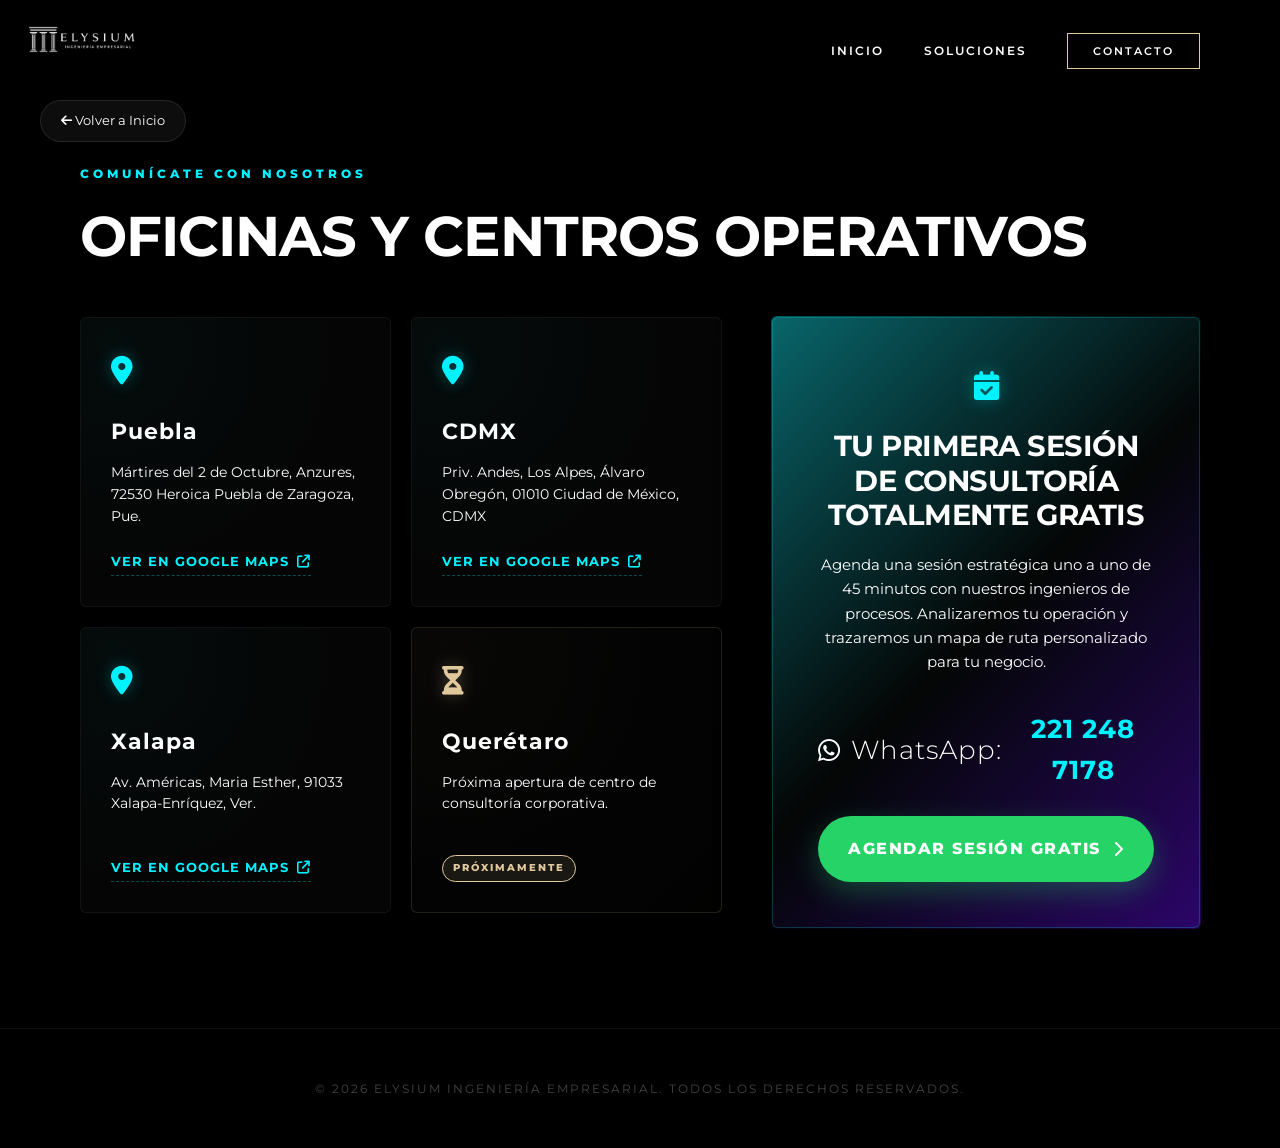
==== contacto.html @ 0366a184 "49" ====
<!DOCTYPE html>
<html lang="es">

<head>
    <meta charset="UTF-8">
    <meta name="viewport" content="width=device-width, initial-scale=1.0">
    <title>Elysium | Contacto y Ubicaciones</title>
    <link rel="icon" type="image/png" href="assets/logo/Logo%20circulo%20Elysium.png">
    <meta name="description" content="Conecta con el equipo de Elysium. Oficinas en Puebla, CDMX y Xalapa. Reserva tu primera sesión de consultoría totalmente gratis.">
    <link rel="stylesheet" href="style.css?v=1.4">
    <link rel="stylesheet" href="https://cdnjs.cloudflare.com/ajax/libs/font-awesome/6.4.0/css/all.min.css">
    <style>
        .nav-back {
            position: fixed;
            top: 100px;
            left: 40px;
            color: #fff;
            text-decoration: none;
            font-size: 0.8rem;
            z-index: 1000;
            transition: 0.3s;
            background: rgba(255,255,255,0.05);
            padding: 10px 20px;
            border-radius: 50px;
            backdrop-filter: blur(10px);
            border: 1px solid rgba(255,255,255,0.1);
        }
        .nav-back:hover {
            color: var(--primary-blue);
            border-color: var(--primary-blue);
            box-shadow: 0 0 20px rgba(0, 242, 255, 0.2);
        }
        @media (max-width: 991px) {
            .nav-back { top: 80px; left: 20px; }
        }

        /* Layout Grid */
        .contact-layout {
            display: grid;
            grid-template-columns: 1.2fr 0.8fr;
            gap: 50px;
            margin-top: 50px;
            align-items: start;
        }

        @media (max-width: 991px) {
            .contact-layout {
                grid-template-columns: 1fr;
                gap: 40px;
            }
        }

        /* Locations Grid */
        .locations-grid {
            display: grid;
            grid-template-columns: repeat(auto-fit, minmax(280px, 1fr));
            gap: 20px;
        }

        /* Office Glass Card */
        .office-card {
            padding: 30px;
            border-radius: 6px;
            border: 1px solid rgba(255, 255, 255, 0.05);
            background: rgba(255, 255, 255, 0.02);
            position: relative;
            overflow: hidden;
            transition: all 0.5s cubic-bezier(0.16, 1, 0.3, 1);
            display: flex;
            flex-direction: column;
            justify-content: space-between;
            min-height: 250px;
        }

        .office-card::before {
            content: '';
            position: absolute;
            top: 0; left: 0; width: 100%; height: 100%;
            background: radial-gradient(circle at 10% 10%, rgba(0, 242, 255, 0.06) 0%, transparent 60%);
            opacity: 0.5;
            transition: 0.5s;
        }

        .office-card:hover {
            transform: translateY(-5px);
            border-color: var(--primary-blue);
            box-shadow: 0 10px 30px rgba(0, 242, 255, 0.12);
            background: rgba(255, 255, 255, 0.04);
        }

        .office-card:hover::before {
            opacity: 1;
            background: radial-gradient(circle at 10% 10%, rgba(0, 242, 255, 0.12) 0%, transparent 65%);
        }

        .office-icon {
            font-size: 1.8rem;
            color: var(--primary-blue);
            margin-bottom: 20px;
            filter: drop-shadow(0 0 8px rgba(0, 242, 255, 0.3));
        }

        .office-name {
            font-size: 1.4rem;
            margin-bottom: 12px;
            color: #fff;
            letter-spacing: 1px;
            font-weight: 700;
        }

        .office-address {
            font-size: 0.85rem;
            color: var(--text-muted);
            line-height: 1.6;
            margin-bottom: 25px;
            flex-grow: 1;
        }

        .btn-maps {
            display: inline-flex;
            align-items: center;
            gap: 8px;
            color: var(--primary-blue);
            text-decoration: none;
            font-size: 0.8rem;
            letter-spacing: 1px;
            font-weight: 700;
            text-transform: uppercase;
            transition: 0.3s;
            border-bottom: 1px dashed rgba(0, 242, 255, 0.3);
            width: fit-content;
            padding-bottom: 2px;
        }

        .btn-maps:hover {
            color: #fff;
            border-color: #fff;
            gap: 12px;
        }

        /* Next Opening Card */
        .next-opening-card {
            border-color: rgba(224, 200, 156, 0.15);
            background: linear-gradient(135deg, rgba(255, 255, 255, 0.01) 0%, rgba(224, 200, 156, 0.01) 100%);
        }

        .next-opening-card::before {
            background: radial-gradient(circle at 10% 10%, rgba(224, 200, 156, 0.05) 0%, transparent 60%);
        }

        .next-opening-card:hover {
            border-color: var(--primary-gold);
            box-shadow: 0 10px 30px rgba(224, 200, 156, 0.1);
        }

        .next-opening-card .office-icon {
            color: var(--primary-gold);
            filter: drop-shadow(0 0 8px rgba(224, 200, 156, 0.3));
        }

        .tag-soon {
            display: inline-block;
            background: rgba(224, 200, 156, 0.1);
            border: 1px solid var(--primary-gold);
            color: var(--primary-gold);
            font-size: 0.65rem;
            padding: 4px 10px;
            border-radius: 50px;
            text-transform: uppercase;
            letter-spacing: 2px;
            font-weight: 800;
            width: fit-content;
            margin-top: 15px;
        }

        /* Contact Details & Giant CTA */
        .cta-glass-box {
            padding: 45px;
            background: linear-gradient(135deg, rgba(255,255,255,0.03) 0%, rgba(0,242,255,0.02) 100%);
            border: 1px solid rgba(0, 242, 255, 0.2);
            border-radius: 6px;
            box-shadow: 0 20px 50px rgba(0, 0, 0, 0.5);
            position: relative;
            text-align: center;
        }

        .cta-glass-box::after {
            content: '';
            position: absolute;
            top: -2px; left: -2px; right: -2px; bottom: -2px;
            background: linear-gradient(135deg, var(--primary-blue), transparent, var(--primary-purple));
            border-radius: 6px;
            z-index: -1;
            opacity: 0.4;
        }

        .cta-glass-box h2 {
            font-size: 1.8rem;
            line-height: 1.2;
            margin-bottom: 20px;
            color: #fff;
            letter-spacing: -0.5px;
            font-weight: 700;
        }

        .cta-glass-box p {
            color: var(--text-muted);
            font-size: 0.95rem;
            line-height: 1.6;
            margin-bottom: 35px;
        }

        .phone-display {
            font-size: 1.6rem;
            color: #fff;
            margin-bottom: 25px;
            display: flex;
            align-items: center;
            justify-content: center;
            gap: 10px;
            font-weight: 300;
            letter-spacing: 1px;
        }

        .phone-display span {
            color: var(--primary-blue);
            font-weight: 700;
        }

        /* Pulse Button */
        .btn-whatsapp-massive {
            display: flex;
            align-items: center;
            justify-content: center;
            gap: 12px;
            background: #25d366;
            color: #fff;
            text-decoration: none;
            padding: 20px 30px;
            border-radius: 50px;
            font-size: 1rem;
            font-weight: 800;
            letter-spacing: 1.5px;
            text-transform: uppercase;
            box-shadow: 0 10px 30px rgba(37, 211, 102, 0.3);
            transition: all 0.3s;
            position: relative;
            animation: pulse-green 2s infinite;
        }

        .btn-whatsapp-massive:hover {
            transform: scale(1.03);
            box-shadow: 0 15px 40px rgba(37, 211, 102, 0.5);
            background: #20ba5a;
        }

        @keyframes pulse-green {
            0% {
                box-shadow: 0 0 0 0 rgba(37, 211, 102, 0.4);
            }
            70% {
                box-shadow: 0 0 0 15px rgba(37, 211, 102, 0);
            }
            100% {
                box-shadow: 0 0 0 0 rgba(37, 211, 102, 0);
            }
        }
    </style>
</head>

<body>
    <nav id="main-nav" style="background: rgba(0,0,0,0.8); backdrop-filter: blur(10px);">
        <div class="container">
            <div class="logo-nav">
                <a href="index.html"><img src="assets/logo/Logo 3.0 sin fondo/5.png" alt="Elysium Logo" style="height: 120px; top: 50%;"></a>
            </div>
            <ul class="nav-links">
                <li><a href="index.html">Inicio</a></li>
                <li><a href="index.html#soluciones">Soluciones</a></li>
                <li><a href="contacto.html" class="btn btn-gold" style="padding: 10px 25px; border-radius: 0; font-size: 0.7rem; border: 1px solid var(--primary-gold);">Contacto</a></li>
            </ul>
        </div>
    </nav>

    <a href="index.html" class="nav-back"><i class="fas fa-arrow-left"></i> Volver a Inicio</a>

    <main style="padding-top: 60px;">
        <section style="border-bottom: none; padding-bottom: 100px;">
            <div class="container">
                <div style="margin-bottom: 50px; text-align: left;">
                    <span style="color: var(--primary-blue); font-size: 0.75rem; letter-spacing: 4px; font-weight: 800;">COMUNÍCATE CON NOSOTROS</span>
                    <h1 style="font-size: 3.5rem; margin-top: 20px; line-height: 1.1; letter-spacing: -1px;">OFICINAS Y CENTROS OPERATIVOS</h1>
                </div>

                <div class="contact-layout">
                    <!-- Ubicaciones -->
                    <div>
                        <div class="locations-grid">
                            <!-- Puebla -->
                            <div class="office-card">
                                <div>
                                    <div class="office-icon"><i class="fas fa-location-dot"></i></div>
                                    <div class="office-name">Puebla</div>
                                    <div class="office-address">Mártires del 2 de Octubre, Anzures, 72530 Heroica Puebla de Zaragoza, Pue.</div>
                                </div>
                                <a href="https://maps.app.goo.gl/9QNr6eKdC6Rrtq1t7" target="_blank" class="btn-maps">Ver en Google Maps <i class="fas fa-arrow-up-right-from-square"></i></a>
                            </div>

                            <!-- CDMX -->
                            <div class="office-card">
                                <div>
                                    <div class="office-icon"><i class="fas fa-location-dot"></i></div>
                                    <div class="office-name">CDMX</div>
                                    <div class="office-address">Priv. Andes, Los Alpes, Álvaro Obregón, 01010 Ciudad de México, CDMX</div>
                                </div>
                                <a href="https://maps.app.goo.gl/Hv8W5GmsPhpT3UyE9" target="_blank" class="btn-maps">Ver en Google Maps <i class="fas fa-arrow-up-right-from-square"></i></a>
                            </div>

                            <!-- Xalapa -->
                            <div class="office-card">
                                <div>
                                    <div class="office-icon"><i class="fas fa-location-dot"></i></div>
                                    <div class="office-name">Xalapa</div>
                                    <div class="office-address">Av. Américas, Maria Esther, 91033 Xalapa-Enríquez, Ver.</div>
                                </div>
                                <a href="https://maps.app.goo.gl/AzKdX9xPz2ARxi5P6" target="_blank" class="btn-maps">Ver en Google Maps <i class="fas fa-arrow-up-right-from-square"></i></a>
                            </div>

                            <!-- Querétaro -->
                            <div class="office-card next-opening-card">
                                <div>
                                    <div class="office-icon"><i class="fas fa-hourglass-half"></i></div>
                                    <div class="office-name">Querétaro</div>
                                    <div class="office-address">Próxima apertura de centro de consultoría corporativa.</div>
                                </div>
                                <span class="tag-soon">Próximamente</span>
                            </div>
                        </div>
                    </div>

                    <!-- Gran CTA -->
                    <div class="cta-glass-box">
                        <div class="office-icon" style="margin-inline: auto;"><i class="fas fa-calendar-check"></i></div>
                        <h2>tu primera sesión de consultoría totalmente GRATIS</h2>
                        <p>Agenda una sesión estratégica uno a uno de 45 minutos con nuestros ingenieros de procesos. Analizaremos tu operación y trazaremos un mapa de ruta personalizado para tu negocio.</p>
                        
                        <div class="phone-display">
                            <i class="fab fa-whatsapp"></i> WhatsApp: <span>221 248 7178</span>
                        </div>

                        <a href="https://wa.me/522212487178?text=Hola,%20quiero%20programar%20mi%20primera%20consultor%C3%ADa%20gratis" target="_blank" class="btn-whatsapp-massive">
                            AGENDAR SESIÓN GRATIS <i class="fas fa-chevron-right"></i>
                        </a>
                    </div>
                </div>
            </div>
        </section>
    </main>

    <footer style="padding: 50px 0; background: #000; text-align: center; border-top: 1px solid rgba(255,255,255,0.05);">
        <div class="container">
            <p style="font-size: 0.75rem; color: #444; letter-spacing: 2px;">© 2026 ELYSIUM INGENIERÍA EMPRESARIAL. TODOS LOS DERECHOS RESERVADOS.</p>
        </div>
    </footer>
</body>

</html>
---- style.css ----
@import url('https://fonts.googleapis.com/css2?family=Montserrat:wght@300;400;600;800;900&display=swap');

:root {
    --primary-blue: #00f2ff;
    /* Futuristic Cyan */
    --primary-purple: #7000ff;
    --primary-gold: #e0c89c;
    --dark-bg: #000000;
    --glass-bg: rgba(255, 255, 255, 0.03);
    --glass-border: rgba(255, 255, 255, 0.1);
    --glow-cian: 0 0 20px rgba(0, 242, 255, 0.3);
    --transition-smooth: all 0.8s cubic-bezier(0.16, 1, 0.3, 1);
    --transition-quick: all 0.1s linear;
}

* {
    margin: 0;
    padding: 0;
    box-sizing: border-box;
}

html {
    overflow-x: hidden;
    overflow-y: auto;
    scroll-behavior: smooth;
}

body {
    background-color: var(--dark-bg);
    font-family: 'Montserrat', sans-serif !important;
    color: #fff;
    line-height: 1.6;
    margin: 0;
    padding: 0;
    width: 100%;
    position: relative;
    -webkit-font-smoothing: antialiased;
    overflow: visible; /* IMPORTANTE: Dejamos que el html mande */
}

h1,
h2,
h3,
h4 {
    font-family: 'Montserrat', sans-serif !important;
    text-transform: uppercase;
}

/* Global Utilities */
.container {
    max-width: 1200px;
    margin: 0 auto;
    padding: 0 40px;
}

section {
    padding: 100px 0;
    position: relative;
    border-bottom: 1px solid rgba(255, 255, 255, 0.05);
}

.glass-card {
    background: var(--glass-bg);
    backdrop-filter: blur(20px);
    -webkit-backdrop-filter: blur(20px);
    border: 1px solid var(--glass-border);
    border-radius: 4px;
    transition: var(--transition-smooth);
}

.glow-border:hover {
    border-color: var(--primary-blue);
    box-shadow: var(--glow-cian);
}

/* Temporary Version Bubble */
.version-bubble {
    position: fixed;
    bottom: 20px;
    right: 20px;
    background: rgba(0, 0, 0, 0.6);
    backdrop-filter: blur(10px);
    -webkit-backdrop-filter: blur(10px);
    border: 1px solid var(--primary-blue);
    color: var(--primary-blue);
    padding: 8px 16px;
    border-radius: 20px;
    font-size: 0.8rem;
    font-weight: 700;
    z-index: 9999;
    letter-spacing: 2px;
    box-shadow: 0 0 15px rgba(0, 242, 255, 0.2);
}

/* Futuristic CTA Button */
.btn-cta-futuristic {
    display: inline-flex;
    align-items: center;
    justify-content: center;
    padding: 20px 50px;
    font-size: 1rem;
    font-weight: 800;
    letter-spacing: 3px;
    text-transform: uppercase;
    color: #fff;
    background: linear-gradient(90deg, rgba(0, 242, 255, 0.1), rgba(112, 0, 255, 0.1));
    border: 1px solid var(--primary-blue);
    border-radius: 50px;
    position: relative;
    overflow: hidden;
    transition: all 0.4s cubic-bezier(0.175, 0.885, 0.32, 1.275);
    text-decoration: none;
    box-shadow: 0 0 20px rgba(0, 242, 255, 0.2), inset 0 0 10px rgba(0, 242, 255, 0.1);
    z-index: 1;
}

.btn-cta-futuristic i {
    transition: transform 0.3s ease;
    margin-left: 15px;
}

.btn-cta-futuristic::before {
    content: '';
    position: absolute;
    top: 0;
    left: -100%;
    width: 100%;
    height: 100%;
    background: linear-gradient(90deg, transparent, rgba(0, 242, 255, 0.4), transparent);
    transition: all 0.6s ease;
    z-index: -1;
}

.btn-cta-futuristic:hover {
    transform: translateY(-5px) scale(1.02);
    box-shadow: 0 10px 30px rgba(0, 242, 255, 0.4), inset 0 0 20px rgba(0, 242, 255, 0.3);
    border-color: #fff;
    color: #fff;
    text-shadow: 0 0 10px rgba(255, 255, 255, 0.5);
}

.btn-cta-futuristic:hover::before {
    left: 100%;
}

.btn-cta-futuristic:hover i {
    transform: translateX(8px);
}

/* Navigation */
nav {
    position: fixed;
    top: 0;
    width: 100%;
    z-index: 1000;
    padding: 25px 0;
    transition: var(--transition-smooth);
    background: transparent;
}

nav .container {
    display: flex;
    justify-content: space-between;
    align-items: center;
}

.logo-nav {
    position: relative;
    min-width: 220px;
    height: 50px;
}

.logo-nav img {
    position: absolute;
    height: 200px;
    width: auto;
    max-width: none;
    top: 80%;
    left: -60px;
    transform: translateY(-50%);
    filter: brightness(1.2);
    z-index: 1001;
}

.nav-links {
    display: flex;
    gap: 40px;
    list-style: none;
    align-items: center;
}

.nav-links a {
    color: #fff;
    text-decoration: none;
    font-size: 0.75rem;
    font-weight: 600;
    letter-spacing: 2px;
    text-transform: uppercase;
    transition: color 0.3s;
}

.nav-links a:hover {
    color: var(--primary-blue);
}

/* Hamburger Styles */
.hamburger {
    display: none;
    flex-direction: column;
    justify-content: space-between;
    width: 25px;
    height: 18px;
    cursor: pointer;
    z-index: 1002;
    transition: var(--transition-smooth);
}

.hamburger span {
    width: 100%;
    height: 2px;
    background-color: #fff;
    transition: var(--transition-smooth);
    border-radius: 2px;
}

.hamburger.toggle span:nth-child(1) {
    transform: translateY(8px) rotate(45deg);
}

.hamburger.toggle span:nth-child(2) {
    opacity: 0;
}

.hamburger.toggle span:nth-child(3) {
    transform: translateY(-8px) rotate(-45deg);
}

/* Hero V3 Styles */
#hero-v3 {
    height: 100vh;
    display: flex;
    align-items: center;
    justify-content: center;
    position: relative;
    overflow: hidden;
}

.sphere-v3 {
    position: absolute;
    width: 800px;
    height: 800px;
    background: url('assets/sphere_v3.png') center/contain no-repeat;
    z-index: 1;
    filter: contrast(1.1);
    opacity: 0.8;
    pointer-events: none;
    mix-blend-mode: screen;
}

.hero-v3-text {
    font-family: Arial, Helvetica, sans-serif !important;
    font-size: 10vw;
    /* Antes 10vw */
    line-height: 0.8;
    letter-spacing: -5px;
    text-align: center;
    z-index: 5;
    text-transform: uppercase;
}

.text-outline {
    font-weight: 300;
    color: transparent;
    -webkit-text-stroke: 1px rgba(255, 255, 255, 0.5);
}

.text-filled {
    font-weight: 900;
    color: #fff;
    text-shadow: 0 0 30px rgba(255, 255, 255, 0.2);
    font-size: 0.85em;
    /* Reducido ligeramente respecto al contenedor */
    display: inline-block;
    transform: translateY(-0.1em); /* Subido ligeramente para centrarlo */
}

.hero-v3-sub {
    position: absolute;
    bottom: 80px;
    right: 40px;
    text-align: right;
    font-size: 0.75rem;
    color: #888;
    letter-spacing: 1px;
}

/* Philosophy V4 */
#filosofia {
    padding: 1px 0;
}

.philosophy-grid {
    display: grid;
    grid-template-columns: 1fr 1fr;
    gap: 100px;
    align-items: center;
}

.ring-wrap {
    position: relative;
    perspective: 1000px;
    overflow: hidden; /* Recorta cualquier borde que sobresalga */
    border-radius: 50%;
}

.ring-wrap img {
    width: 100%;
    transition: transform 0.1s linear;
    border-radius: 50%; /* Asegura que la imagen se mantenga circular */
    display: block;
}

.quote-futuristic {
    font-size: 2rem;
    font-family: 'Montserrat', sans-serif !important;
    line-height: 1.2;
    margin-bottom: 40px;
    position: relative;
    font-weight: 800;
}

.quote-futuristic::before {
    content: '//';
    color: var(--primary-blue);
    position: absolute;
    left: -40px;
}

/* 5 Pillars (Tech Cards) */
.pilares-grid {
    display: grid;
    grid-template-columns: repeat(5, 1fr);
    gap: 20px;
}

.pilar-card-v4 {
    padding: 40px 20px;
    text-align: center;
    position: relative;
    overflow: hidden;
}

.pilar-card-v4 i {
    font-size: 1.5rem;
    color: var(--primary-blue);
    margin-bottom: 25px;
    text-shadow: var(--glow-cian);
}

.pilar-card-v4 h4 {
    font-size: 0.8rem;
    letter-spacing: 1px;
    color: #fff;
    margin-bottom: 15px;
}

#pilares {
    padding-bottom: 60px;
}

#metodologia {
    padding-top: 60px;
}

/* Minimalist Identification List V4 */
.pain-list-v4 {
    max-width: 900px;
    margin: 0 auto;
    display: flex;
    flex-direction: column;
    gap: 0;
}

.pain-item-v4 {
    padding: 20px 0;
    border-bottom: 1px solid rgba(255, 255, 255, 0.05);
    display: flex;
    align-items: flex-start;
    gap: 30px;
    transition: all 0.5s ease;
    width: 100%;
    position: relative;
    overflow: hidden;
}

.plasma-beam {
    position: absolute;
    bottom: 0;
    left: -100%;
    width: 100%;
    height: 2px;
    background: linear-gradient(90deg,
            transparent,
            rgba(0, 242, 255, 0),
            rgba(0, 242, 255, 0.8),
            #fff,
            rgba(0, 242, 255, 0.8),
            rgba(0, 242, 255, 0),
            transparent);
    box-shadow: 0 0 15px rgba(0, 242, 255, 0.6);
    pointer-events: none;
    opacity: 0;
}

.pain-item-v4:hover .plasma-beam,
.pain-item-v4.active .plasma-beam {
    animation: plasma-sweep 1.2s cubic-bezier(0.4, 0, 0.2, 1) forwards;
}

@keyframes plasma-sweep {
    0% {
        left: -100%;
        opacity: 0;
    }

    20% {
        opacity: 1;
    }

    80% {
        opacity: 1;
    }

    100% {
        left: 100%;
        opacity: 0;
    }
}

.pain-num {
    font-size: 0.8rem;
    color: var(--primary-blue);
    letter-spacing: 2px;
    font-weight: 800;
    opacity: 0.6;
    min-width: 50px;
    padding-top: 5px;
}

.pain-item-v4 p {
    font-size: 1.4rem;
    color: #fff;
    font-weight: 300;
    line-height: 1.3;
    margin: 0;
    transition: var(--transition-smooth);
}

.pain-item-v4:hover {
    padding-left: 30px;
}

.pain-item-v4:hover p {
    color: #fff;
    transform: translateX(10px);
}

.pain-item-v4:hover .pain-num {
    opacity: 1;
    color: #fff;
}

@media (max-width: 991px) {
    .pain-item-v4 p {
        font-size: 1.1rem;
    }
}

@media (max-width: 768px) {
    .pain-item-v4 {
        flex-direction: column;
        gap: 15px;
        padding: 35px 0;
    }

    .pain-item-v4:hover {
        padding-left: 0;
    }

    .pain-item-v4:hover p {
        transform: none;
    }
}

.reveal-stagger {
    opacity: 0;
    transform: translateX(-30px);
    transition: all 0.8s cubic-bezier(0.16, 1, 0.3, 1);
}

.reveal-stagger.active {
    opacity: 1;
    transform: translateX(0);
}

/* Soluciones Carousel */
.soluciones-carousel-container {
    width: 100%;
    overflow: hidden;
    position: relative;
    padding: 20px 0;
}

/* Fading edges effect */
.soluciones-carousel-container::before,
.soluciones-carousel-container::after {
    content: '';
    position: absolute;
    top: 0;
    width: 15%;
    height: 100%;
    z-index: 2;
    pointer-events: none;
}

.soluciones-carousel-container::before {
    left: 0;
    background: linear-gradient(to right, var(--dark-bg) 0%, transparent 100%);
}

.soluciones-carousel-container::after {
    right: 0;
    background: linear-gradient(to left, var(--dark-bg) 0%, transparent 100%);
}

.soluciones-carousel-track {
    display: flex;
    gap: 20px;
    width: max-content;
    animation: scroll-carousel 40s linear infinite;
    will-change: transform;
    transform-style: preserve-3d;
    backface-visibility: hidden;
    -webkit-backface-visibility: hidden;
}

.soluciones-carousel-track:hover {
    animation-play-state: paused;
}

.soluciones-card {
    padding: 40px 30px;
    width: 320px;
    min-width: 320px;
    text-align: center;
    border-radius: 8px;
    display: flex;
    align-items: center;
    justify-content: center;
    height: 180px;
    transition: all 0.4s cubic-bezier(0.175, 0.885, 0.32, 1.275);
    position: relative;
    background: rgba(255, 255, 255, 0.02);
    backdrop-filter: blur(20px);
    -webkit-backdrop-filter: blur(20px);
    border: 1px solid rgba(255, 255, 255, 0.05);
    /* Hardware acceleration fix for blur text during scrolling */
    transform: translateZ(0);
    backface-visibility: hidden;
    -webkit-backface-visibility: hidden;
    -webkit-font-smoothing: antialiased;
}

/* Base glowing subtle border using mask */
.soluciones-card::before {
    content: '';
    position: absolute;
    inset: 0;
    padding: 3px;
    border-radius: 8px;
    background: linear-gradient(45deg, transparent 40%, var(--primary-blue) 45%, var(--primary-purple) 55%, transparent 60%);
    background-size: 300% 300%;
    -webkit-mask: linear-gradient(#fff 0 0) content-box, linear-gradient(#fff 0 0);
    mask: linear-gradient(#fff 0 0) content-box, linear-gradient(#fff 0 0);
    -webkit-mask-composite: xor;
    mask-composite: exclude;
    pointer-events: none;
    opacity: 0.5;
    transition: all 0.4s ease;
    animation: border-flow 6s ease infinite;
}

.soluciones-card::after {
    content: '';
    position: absolute;
    inset: 0;
    background: radial-gradient(circle at center, rgba(0, 242, 255, 0.1) 0%, transparent 70%);
    opacity: 0;
    transition: opacity 0.4s ease;
    pointer-events: none;
}

.soluciones-card:hover {
    transform: translateY(-10px) scale(1.02);
    background: rgba(255, 255, 255, 0.04);
    box-shadow: 0 15px 30px rgba(0, 0, 0, 0.5), 0 0 20px rgba(0, 242, 255, 0.2);
    border-color: transparent;
}

.soluciones-card:hover::before {
    opacity: 1;
    background: linear-gradient(45deg, var(--primary-blue), #ffffff, var(--primary-purple), var(--primary-blue));
    background-size: 200% 200%;
    animation: border-flow-fast 2s linear infinite;
    padding: 3px;
}

.soluciones-card:hover::after {
    opacity: 1;
}

.soluciones-content {
    display: flex;
    flex-direction: column;
    gap: 10px;
    z-index: 2;
}

.soluciones-title {
    font-size: 1.1rem;
    font-weight: 800;
    color: #fff;
    line-height: 1.4;
    text-shadow: 0 2px 10px rgba(0, 0, 0, 0.5);
    margin: 0;
    position: relative;
    transition: all 0.3s ease;
    backface-visibility: hidden;
    -webkit-backface-visibility: hidden;
}

.soluciones-desc {
    font-size: 0.75rem;
    color: var(--text-muted);
    font-weight: 400;
    line-height: 1.4;
    margin: 0;
}

.soluciones-card:hover .soluciones-title {
    color: var(--primary-blue);
    text-shadow: 0 0 15px rgba(0, 242, 255, 0.6);
    transform: scale(1.05);
}

.soluciones-card:hover .soluciones-desc {
    color: #fff;
}

@keyframes border-flow {
    0% {
        background-position: 0% 50%;
    }

    50% {
        background-position: 100% 50%;
    }

    100% {
        background-position: 0% 50%;
    }
}

@keyframes border-flow-fast {
    0% {
        background-position: 0% 50%;
    }

    100% {
        background-position: 200% 50%;
    }
}

@keyframes scroll-carousel {
    0% {
        transform: translate3d(0, 0, 0);
    }

    100% {
        transform: translate3d(calc(-50% - 10px), 0, 0);
    }
}

/* Reveal Animations Premium */
.reveal {
    opacity: 0;
    transform: translateY(30px) scale(0.98);
    transition: opacity 1.2s cubic-bezier(0.16, 1, 0.3, 1),
                transform 1.2s cubic-bezier(0.16, 1, 0.3, 1);
    will-change: transform, opacity; /* Fuerza uso de GPU */
}

.reveal.active {
    opacity: 1;
    transform: translateY(0) scale(1);
}

/* Sphere and Halo Performance */
#interactive-sphere, .footer-arc, .vision-circle {
    will-change: transform;
    transform: translateZ(0); /* Aceleración por hardware */
}

/* Stagger animation for Metodología Elysium pillars */
.pilar-stagger {
    opacity: 0;
    transform: perspective(1200px) rotateY(-20deg) translateY(40px) scale(0.85);
    filter: blur(10px);
    transition: opacity 0.9s cubic-bezier(0.23, 1, 0.32, 1),
        transform 0.9s cubic-bezier(0.23, 1, 0.32, 1),
        filter 0.9s cubic-bezier(0.23, 1, 0.32, 1);
    will-change: transform, opacity, filter;
    backface-visibility: hidden;
    -webkit-backface-visibility: hidden;
}

.pilar-stagger.active {
    opacity: 1;
    transform: perspective(1200px) rotateY(0deg) translateY(0) scale(1);
    filter: none;
}

/* Appearance Sequence: Left to Right (1 -> 5) */
.pilar-stagger.active:nth-child(1) {
    transition-delay: 0ms;
}

.pilar-stagger.active:nth-child(2) {
    transition-delay: 100ms;
}

.pilar-stagger.active:nth-child(3) {
    transition-delay: 200ms;
}

.pilar-stagger.active:nth-child(4) {
    transition-delay: 300ms;
}

.pilar-stagger.active:nth-child(5) {
    transition-delay: 400ms;
}

/* Disappearance Sequence: Right to Left (5 -> 1) */
.pilar-stagger:not(.active):nth-child(5) {
    transition-delay: 0ms;
}

.pilar-stagger:not(.active):nth-child(4) {
    transition-delay: 60ms;
}

.pilar-stagger:not(.active):nth-child(3) {
    transition-delay: 120ms;
}

.pilar-stagger:not(.active):nth-child(2) {
    transition-delay: 180ms;
}

.pilar-stagger:not(.active):nth-child(1) {
    transition-delay: 240ms;
}

.gold-gradient {
    background: linear-gradient(90deg, #e0c89c, #ffffff);
    -webkit-background-clip: text;
    background-clip: text;
    -webkit-text-fill-color: transparent;
}

/* Footer Arc Halo - versión azul eléctrico */
.footer-arc-wrapper {
    position: absolute;
    top: -550px;
    left: 50%;
    transform: translateX(-50%);
    width: 100%;
    height: 850px;
    overflow: hidden;
    z-index: 1;
    pointer-events: none;
}

.footer-arc {
    position: absolute;
    left: 50%;
    top: 600px;
    transform: translateX(-50%);
    width: 1400px;
    height: 1000px;
    border-radius: 50%;

    background: #000;

    border-top: 4px solid #ffffff;

    box-shadow:
        inset 0 15px 30px rgba(0, 110, 255, 0.8),
        inset 0 5px 15px rgba(255, 255, 255, 0.5),
        0 -10px 20px rgba(255, 255, 255, 0.8),
        0 -20px 45px rgba(0, 120, 255, 1),
        0 -50px 90px rgba(0, 80, 255, 0.8),
        0 -100px 150px rgba(0, 40, 255, 0.6),
        0 -180px 250px rgba(0, 15, 255, 0.4),
        0 -300px 450px rgba(0, 80, 255, 0.25),
        0 -500px 700px rgba(0, 40, 255, 0.1);

    -webkit-mask-image:
        linear-gradient(to right,
            transparent 0%,
            rgba(0, 0, 0, 1) 25%,
            rgba(0, 0, 0, 1) 75%,
            transparent 100%);
    mask-image:
        linear-gradient(to right,
            transparent 0%,
            rgba(0, 0, 0, 1) 25%,
            rgba(0, 0, 0, 1) 75%,
            transparent 100%);
}

/* Metodo Elysium Section */
#metodo-elysium {
    padding: 100px 0;
    background: linear-gradient(180deg, var(--dark-bg) 0%, rgba(0, 242, 255, 0.02) 100%);
}

.metodo-grid {
    display: grid;
    grid-template-columns: repeat(auto-fit, minmax(250px, 1fr));
    gap: 30px;
    margin-top: 50px;
}

.metodo-step {
    background: var(--glass-bg);
    border: 1px solid var(--glass-border);
    padding: 40px 30px;
    border-radius: 4px;
    position: relative;
    transition: var(--transition-smooth);
}

.metodo-step:hover {
    border-color: var(--primary-blue);
    transform: translateY(-10px);
    box-shadow: var(--glow-cian);
}

.step-num {
    font-size: 3rem;
    font-weight: 900;
    color: transparent;
    -webkit-text-stroke: 1px rgba(0, 242, 255, 0.3);
    position: absolute;
    top: 20px;
    right: 20px;
    font-family: 'Montserrat', sans-serif !important;
}

.metodo-step h3 {
    font-size: 1.2rem;
    color: var(--primary-blue);
    margin-bottom: 20px;
    letter-spacing: 1px;
}

.metodo-step p {
    font-size: 0.9rem;
    color: var(--text-muted);
    line-height: 1.6;
}

/* Responsive adjustments for Metodo */
@media (max-width: 768px) {
    .metodo-grid {
        grid-template-columns: 1fr;
    }
    
    .metodo-step {
        padding: 30px;
    }
}

/* Bento Grid */
.bento-grid {
    display: grid;
    grid-template-columns: repeat(3, 1fr);
    grid-auto-rows: 250px;
    gap: 20px;
}

.bento-item {
    position: relative;
    overflow: hidden;
    padding: 40px;
    display: flex;
    flex-direction: column;
    justify-content: flex-end;
    background: rgba(255, 255, 255, 0.03);
    backdrop-filter: blur(10px);
    border: 1px solid rgba(255, 255, 255, 0.05);
    transition: all 0.5s cubic-bezier(0.4, 0, 0.2, 1);
}

.bento-bg-text {
    position: absolute;
    top: -20px;
    right: -20px;
    font-size: 8rem;
    font-weight: 900;
    color: transparent;
    -webkit-text-stroke: 1px rgba(0, 242, 255, 0.05);
    z-index: 0;
    pointer-events: none;
    line-height: 1;
    transition: var(--transition-smooth);
}

.bento-item:hover .bento-bg-text {
    -webkit-text-stroke: 1px rgba(0, 242, 255, 0.15);
    transform: scale(1.1) rotate(-5deg);
}

.bento-content {
    position: relative;
    z-index: 2;
}

.bento-icon {
    font-size: 2.5rem;
    color: var(--primary-blue);
    margin-bottom: 20px;
    filter: drop-shadow(0 0 10px rgba(0, 242, 255, 0.3));
}

.bento-item:hover {
    border-color: var(--primary-blue);
    transform: translateY(-5px);
    box-shadow: 0 10px 40px rgba(0, 242, 255, 0.1);
}

.bento-large {
    grid-column: span 2;
    grid-row: span 2;
}

.bento-medium {
    grid-column: span 1;
    grid-row: span 2;
}

.bento-small {
    grid-column: span 1;
    grid-row: span 1;
}

.bento-content h3 {
    font-size: 1.5rem;
    margin-bottom: 15px;
    color: #fff;
    font-family: 'Montserrat', sans-serif !important;
}

.bento-content p {
    font-size: 0.9rem;
    color: var(--text-muted);
    margin-bottom: 20px;
    line-height: 1.6;
}

.bento-metric {
    display: block;
    font-size: 1.1rem;
    font-weight: 800;
    color: var(--primary-blue);
    margin-bottom: 25px;
    font-family: 'Montserrat', sans-serif !important;
}

.bento-link {
    font-size: 0.75rem;
    color: #fff;
    text-decoration: none;
    text-transform: uppercase;
    letter-spacing: 3px;
    font-weight: 700;
    transition: var(--transition-smooth);
    display: inline-flex;
    align-items: center;
    gap: 10px;
}

.bento-link:hover {
    color: var(--primary-blue);
    padding-left: 10px;
}

/* Secondary CTA */
.btn-cta-secondary {
    display: inline-flex;
    align-items: center;
    padding: 15px 35px;
    background: transparent;
    border: 1px solid rgba(255, 255, 255, 0.2);
    color: #fff;
    text-decoration: none;
    border-radius: 50px;
    font-weight: 600;
    letter-spacing: 1px;
    transition: var(--transition-smooth);
}

.btn-cta-secondary:hover {
    background: rgba(255, 255, 255, 0.05);
    border-color: var(--primary-blue);
    box-shadow: var(--glow-cian);
}

.btn-cta-secondary i {
    margin-left: 10px;
}

/* Human Image Wrap */
.human-image-wrap {
    width: 100%;
    border-radius: 8px;
    overflow: hidden;
    box-shadow: 0 20px 40px rgba(0,0,0,0.5);
}

.human-image-wrap img {
    width: 100%;
    display: block;
    transition: var(--transition-smooth);
}

.human-image-wrap:hover img {
    transform: scale(1.05);
}

/* Insights Section */
.insights-grid {
    display: grid;
    grid-template-columns: repeat(auto-fit, minmax(300px, 1fr));
    gap: 30px;
}

.insight-card {
    padding: 40px 30px;
    display: flex;
    flex-direction: column;
    justify-content: space-between;
}

.insight-tag {
    font-size: 0.6rem;
    color: var(--primary-blue);
    border: 1px solid var(--primary-blue);
    padding: 4px 10px;
    display: inline-block;
    width: fit-content;
    margin-bottom: 20px;
    letter-spacing: 2px;
}

.insight-card h3 {
    font-size: 1.3rem;
    margin-bottom: 15px;
    text-transform: none;
}

.insight-card p {
    font-size: 0.9rem;
    color: var(--text-muted);
    margin-bottom: 30px;
}

.insight-card a {
    color: var(--primary-blue);
    text-decoration: none;
    font-size: 0.8rem;
    font-weight: 700;
    text-transform: uppercase;
}

/* Responsive adjustments for Bento */
@media (max-width: 991px) {
    .bento-grid {
        grid-template-columns: 1fr;
        grid-auto-rows: auto;
    }
    
    .bento-large, .bento-medium {
        grid-column: span 1;
        grid-row: span 1;
    }
}

/* Human Image Carousel (Reel) */
.human-image-carousel {
    width: 100%;
    border-radius: 8px;
    overflow: hidden;
    box-shadow: 0 20px 40px rgba(0,0,0,0.5);
    position: relative;
    aspect-ratio: 4/5;
}

.carousel-track-human {
    display: flex;
    width: 100%;
    height: 100%;
    position: relative;
}

.carousel-track-human img {
    width: 100%;
    height: 100%;
    object-fit: cover;
    position: absolute;
    top: 0;
    left: 0;
    opacity: 0;
    transition: opacity 1s ease-in-out;
}

.carousel-track-human img.active {
    opacity: 1;
}

/* Button Magneto: Test Scalability */
.btn-test-scalability {
    position: relative;
    display: inline-flex;
    align-items: center;
    padding: 20px 45px;
    background: #000;
    border: 1px solid var(--primary-blue);
    border-radius: 4px;
    text-decoration: none;
    color: #fff;
    overflow: hidden;
    transition: var(--transition-smooth);
}

.btn-content {
    position: relative;
    z-index: 2;
    text-align: left;
    margin-right: 20px;
    font-weight: 800;
    letter-spacing: 1px;
}

.btn-content small {
    font-size: 0.7rem;
    color: var(--primary-blue);
    font-weight: 400;
}

.btn-test-scalability i {
    font-size: 1.5rem;
    color: var(--primary-blue);
    z-index: 2;
}

.btn-glow {
    position: absolute;
    top: 50%;
    left: 50%;
    width: 200%;
    height: 200%;
    background: radial-gradient(circle, rgba(0, 242, 255, 0.15) 0%, transparent 70%);
    transform: translate(-50%, -50%);
    z-index: 1;
    animation: pulseGlow 3s infinite;
}

@keyframes pulseGlow {
    0% { transform: translate(-50%, -50%) scale(0.8); opacity: 0.5; }
    50% { transform: translate(-50%, -50%) scale(1.1); opacity: 1; }
    100% { transform: translate(-50%, -50%) scale(0.8); opacity: 0.5; }
}

.btn-test-scalability:hover {
    box-shadow: 0 0 30px rgba(0, 242, 255, 0.4);
    border-color: #fff;
}

/* Modal Test Stylings */
.test-modal {
    display: none;
    position: fixed;
    top: 0;
    left: 0;
    width: 100%;
    height: 100%;
    background: rgba(0, 0, 0, 0.95);
    z-index: 9999;
    backdrop-filter: blur(15px);
    justify-content: center;
    align-items: center;
}

.test-modal-content {
    width: 90%;
    max-width: 600px;
    padding: 60px 40px;
    position: relative;
    text-align: center;
}

.close-modal {
    position: absolute;
    top: 20px;
    right: 30px;
    font-size: 2.5rem;
    color: var(--text-muted);
    cursor: pointer;
    transition: 0.3s;
}

.close-modal:hover {
    color: #fff;
}

.test-step {
    display: none;
    animation: fadeInModal 0.3s ease-in-out;
}

.test-step.active {
    display: block;
}

@keyframes fadeInModal {
    from { opacity: 0; }
    to { opacity: 1; }
}

.step-counter {
    display: block;
    font-size: 0.75rem;
    color: var(--primary-blue);
    margin-bottom: 15px;
    letter-spacing: 3px;
    font-weight: 700;
}

.test-step h3 {
    font-size: 2rem;
    margin-bottom: 35px;
    color: #fff;
    font-weight: 800;
    line-height: 1.2;
}

.test-options {
    display: flex;
    flex-direction: column;
    gap: 12px;
}

.test-options button {
    padding: 20px 25px;
    background: rgba(255, 255, 255, 0.02);
    border: 1px solid rgba(255, 255, 255, 0.08);
    color: rgba(255, 255, 255, 0.8);
    border-radius: 8px;
    cursor: pointer;
    transition: all 0.3s ease;
    text-align: left;
    font-size: 1rem;
}

.test-options button:hover {
    background: rgba(0, 242, 255, 0.05);
    border-color: var(--primary-blue);
    color: #fff;
    padding-left: 35px;
}

.progress-bar-container {
    width: 100%;
    height: 2px;
    background: rgba(255, 255, 255, 0.05);
    margin-top: 50px;
    border-radius: 1px;
    overflow: hidden;
}

.progress-bar {
    width: 0%;
    height: 100%;
    background: var(--primary-blue);
    transition: width 0.4s ease;
    box-shadow: 0 0 10px var(--primary-blue);
}

#lead-form {
    display: flex;
    flex-direction: column;
    gap: 15px;
    margin-top: 30px;
}

#lead-form input {
    padding: 15px;
    background: rgba(255, 255, 255, 0.05);
    border: 1px solid rgba(255, 255, 255, 0.1);
    color: #fff;
    border-radius: 4px;
}

.result-circle {
    width: 120px;
    height: 120px;
    border: 4px solid var(--primary-blue);
    border-radius: 50%;
    display: flex;
    align-items: center;
    justify-content: center;
    font-size: 2rem;
    font-weight: 900;
    margin: 0 auto 30px;
    box-shadow: 0 0 30px rgba(0, 242, 255, 0.4);
}

@keyframes fadeIn {
    from { opacity: 0; transform: translateY(20px); }
    to { opacity: 1; transform: translateY(0); }
}

/* Mobile adjustments */
@media (max-width: 991px) {

    .philosophy-grid,
    .comp-matrix-v4,
    .pilares-grid {
        grid-template-columns: 1fr !important;
    }

    .logo-nav img {
        left: -40px;
        /* Movido ligeramente a la derecha (estaba en -60px) */
    }

    /* Hamburger visibility */
    .hamburger {
        display: flex;
    }

    .nav-links {
        position: fixed;
        top: 0;
        right: -100%;
        height: 100vh;
        width: 100%;
        background: rgba(0, 0, 0, 0.95);
        backdrop-filter: blur(20px);
        -webkit-backdrop-filter: blur(20px);
        flex-direction: column;
        justify-content: center;
        align-items: center;
        gap: 50px;
        transition: var(--transition-smooth);
        z-index: 1001;
    }

    .nav-links.nav-active {
        right: 0;
    }

    .nav-links a {
        font-size: 1.2rem;
    }

    .hero-v3-text {
        font-size: 3.5rem; /* Ajustado de 4.5rem */
    }

    /* Reducción global de títulos para evitar cortes */
    h2 {
        font-size: 2.2rem !important;
        line-height: 1.1;
    }

    .container {
        padding: 0 20px; /* Reducción de padding para ganar espacio */
    }

    /* Footer Arc Fix for Mobile */
    .footer-arc-wrapper {
        top: -300px;
        height: 600px;
    }

    .footer-arc {
        width: 800px; 
        height: 600px;
        top: 300px;
    }
}
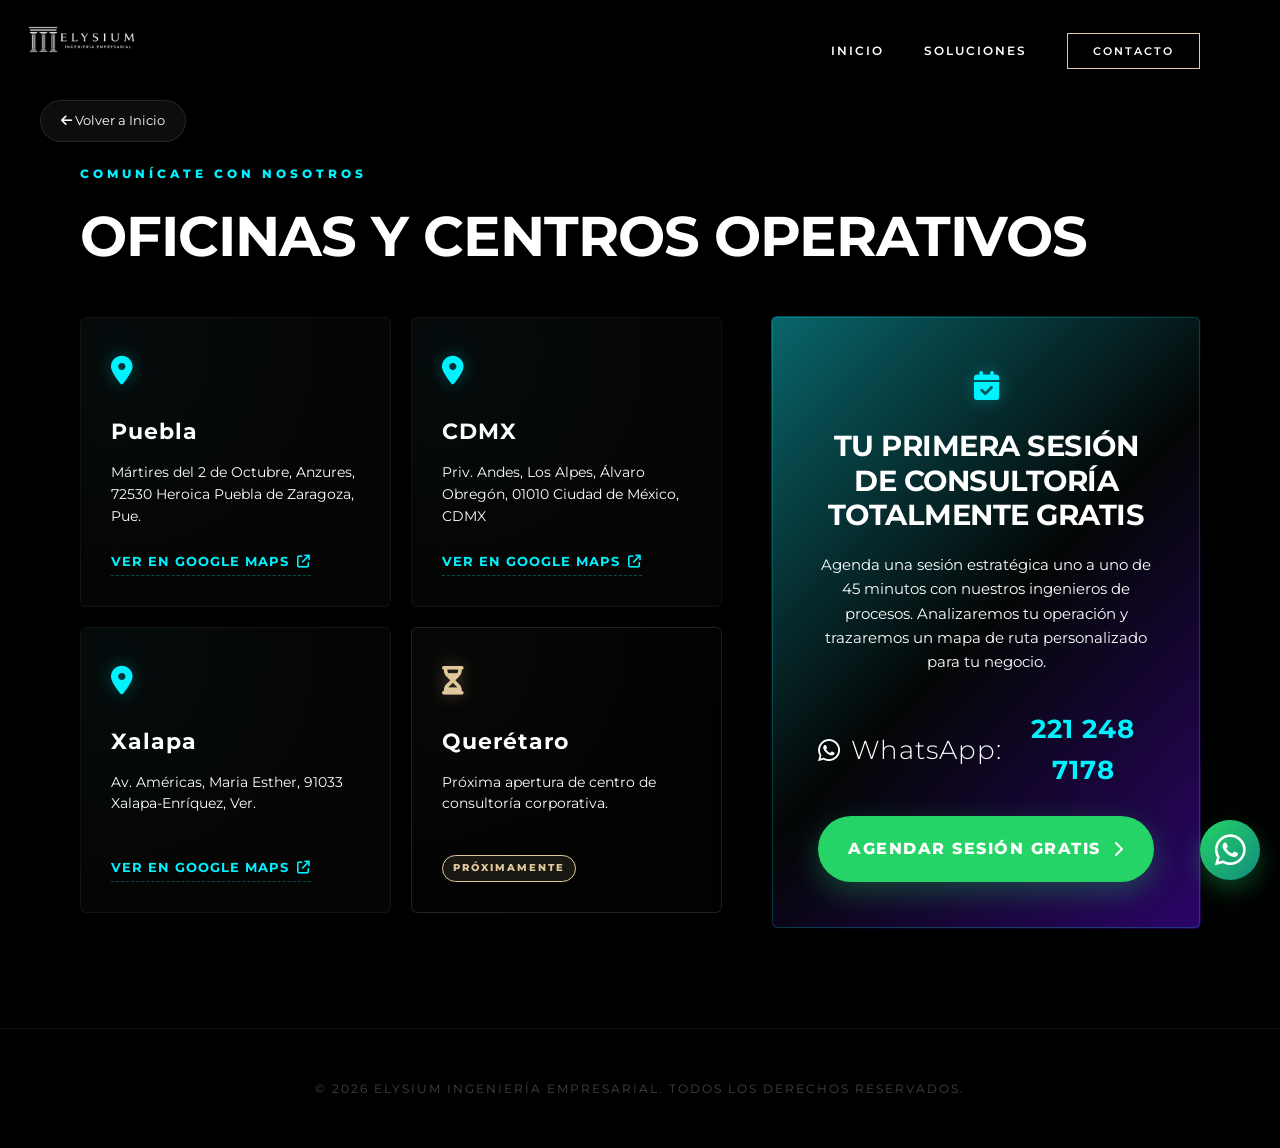
==== commit 7a5cf1a1: "17" ====
--- a/contacto.html
+++ b/contacto.html
@@ -269,6 +269,15 @@
 </head>
 
 <body>
+    <!-- Floating WhatsApp Button -->
+    <a href="https://wa.me/522212487178?text=Me%20gustar%C3%ADa%20obtener%20m%C3%A1s%20informaci%C3%B3n" 
+       class="whatsapp-float" 
+       target="_blank" 
+       rel="noopener noreferrer"
+       aria-label="Contactar por WhatsApp">
+        <i class="fab fa-whatsapp"></i>
+    </a>
+
     <nav id="main-nav" style="background: rgba(0,0,0,0.8); backdrop-filter: blur(10px);">
         <div class="container">
             <div class="logo-nav">
--- a/style.css
+++ b/style.css
@@ -73,24 +73,55 @@
     box-shadow: var(--glow-cian);
 }
 
-/* Temporary Version Bubble */
-.version-bubble {
+/* Floating WhatsApp Button */
+.whatsapp-float {
     position: fixed;
     bottom: 20px;
     right: 20px;
-    background: rgba(0, 0, 0, 0.6);
-    backdrop-filter: blur(10px);
-    -webkit-backdrop-filter: blur(10px);
-    border: 1px solid var(--primary-blue);
-    color: var(--primary-blue);
-    padding: 8px 16px;
-    border-radius: 20px;
-    font-size: 0.8rem;
-    font-weight: 700;
+    width: 60px;
+    height: 60px;
+    background: linear-gradient(135deg, #25d366 0%, #128c7e 100%);
+    color: #fff;
+    border-radius: 50%;
+    display: flex;
+    align-items: center;
+    justify-content: center;
+    font-size: 2.2rem;
+    box-shadow: 0 10px 25px rgba(37, 211, 102, 0.3);
     z-index: 9999;
-    letter-spacing: 2px;
-    box-shadow: 0 0 15px rgba(0, 242, 255, 0.2);
-}
+    transition: all 0.3s cubic-bezier(0.175, 0.885, 0.32, 1.275);
+    text-decoration: none;
+    animation: pulse-green-float 2s infinite;
+}
+
+.whatsapp-float:hover {
+    transform: scale(1.1) translateY(-5px);
+    box-shadow: 0 15px 30px rgba(37, 211, 102, 0.5);
+    color: #fff;
+}
+
+@keyframes pulse-green-float {
+    0% {
+        box-shadow: 0 0 0 0 rgba(37, 211, 102, 0.4), 0 10px 25px rgba(37, 211, 102, 0.3);
+    }
+    70% {
+        box-shadow: 0 0 0 15px rgba(37, 211, 102, 0), 0 10px 25px rgba(37, 211, 102, 0.3);
+    }
+    100% {
+        box-shadow: 0 0 0 0 rgba(37, 211, 102, 0), 0 10px 25px rgba(37, 211, 102, 0.3);
+    }
+}
+
+@media (max-width: 768px) {
+    .whatsapp-float {
+        bottom: 15px;
+        right: 15px;
+        width: 50px;
+        height: 50px;
+        font-size: 1.8rem;
+    }
+}
+
 
 /* Futuristic CTA Button */
 .btn-cta-futuristic {
